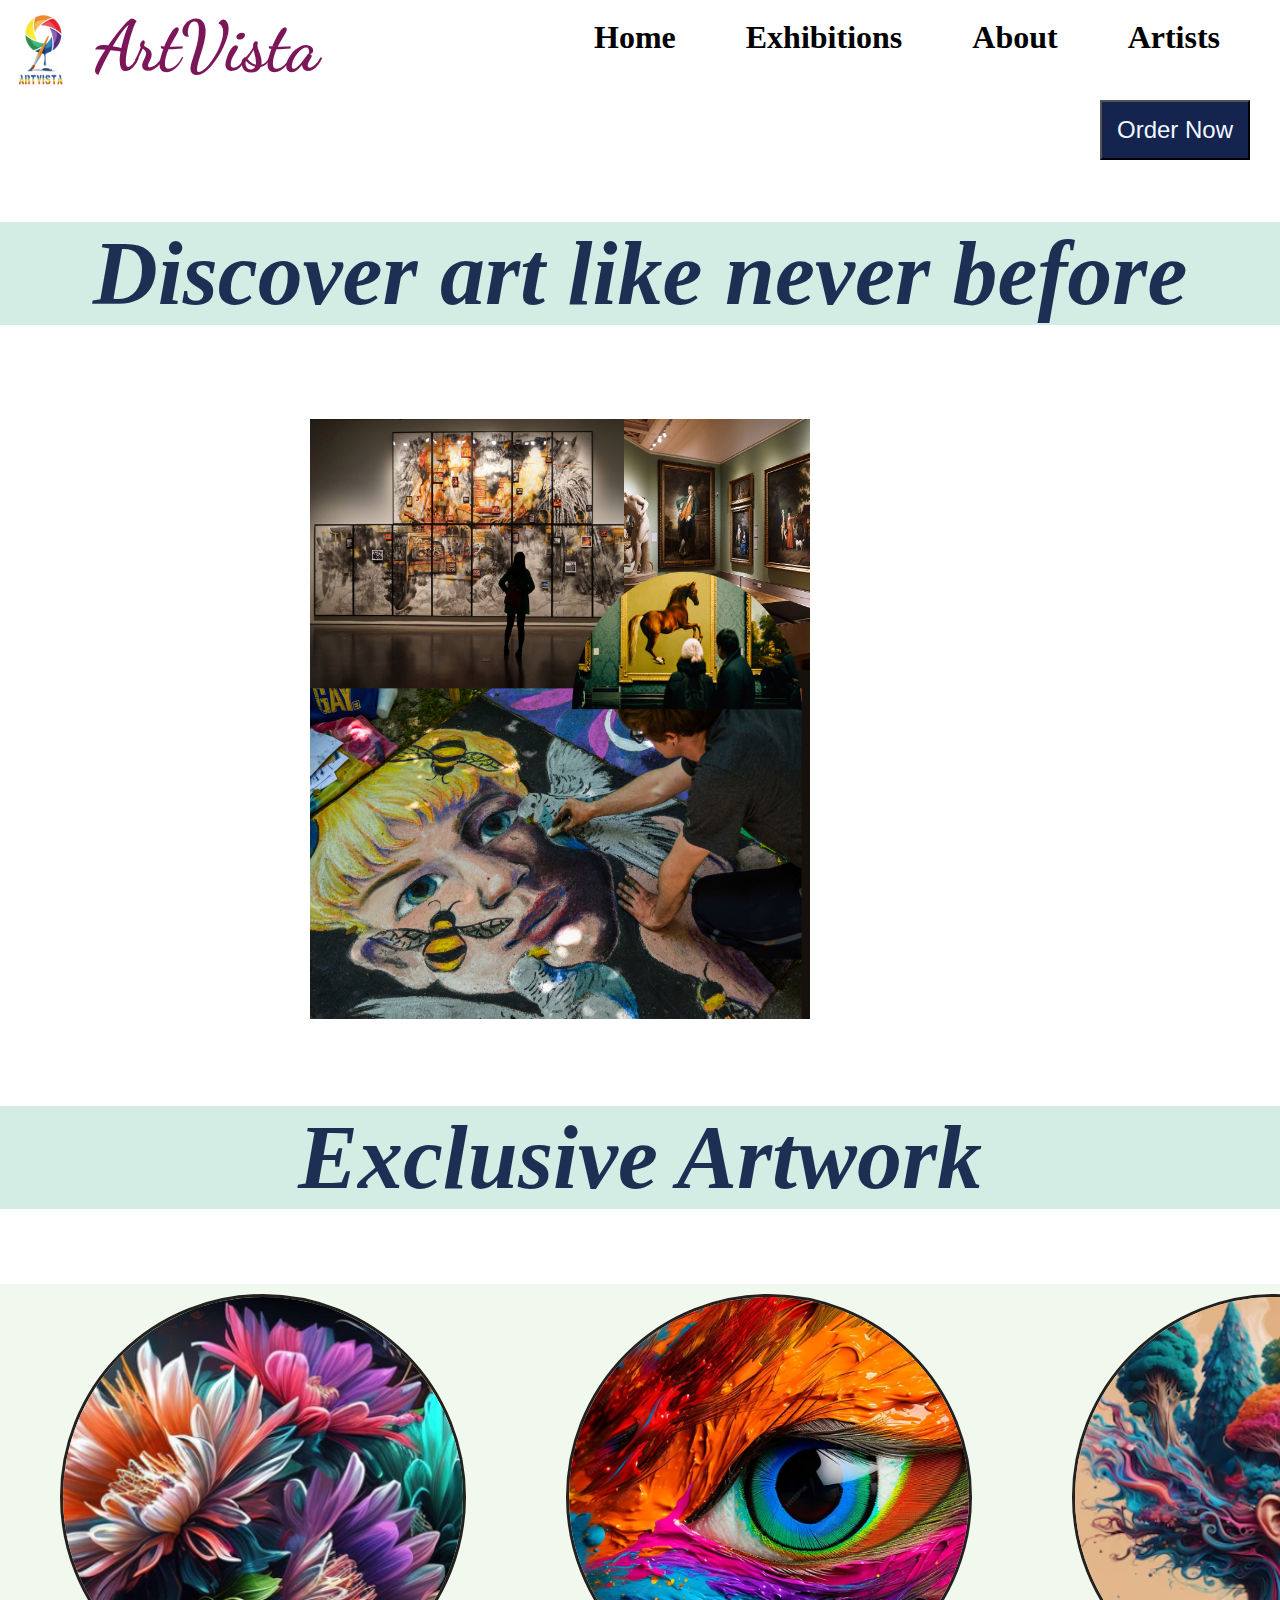
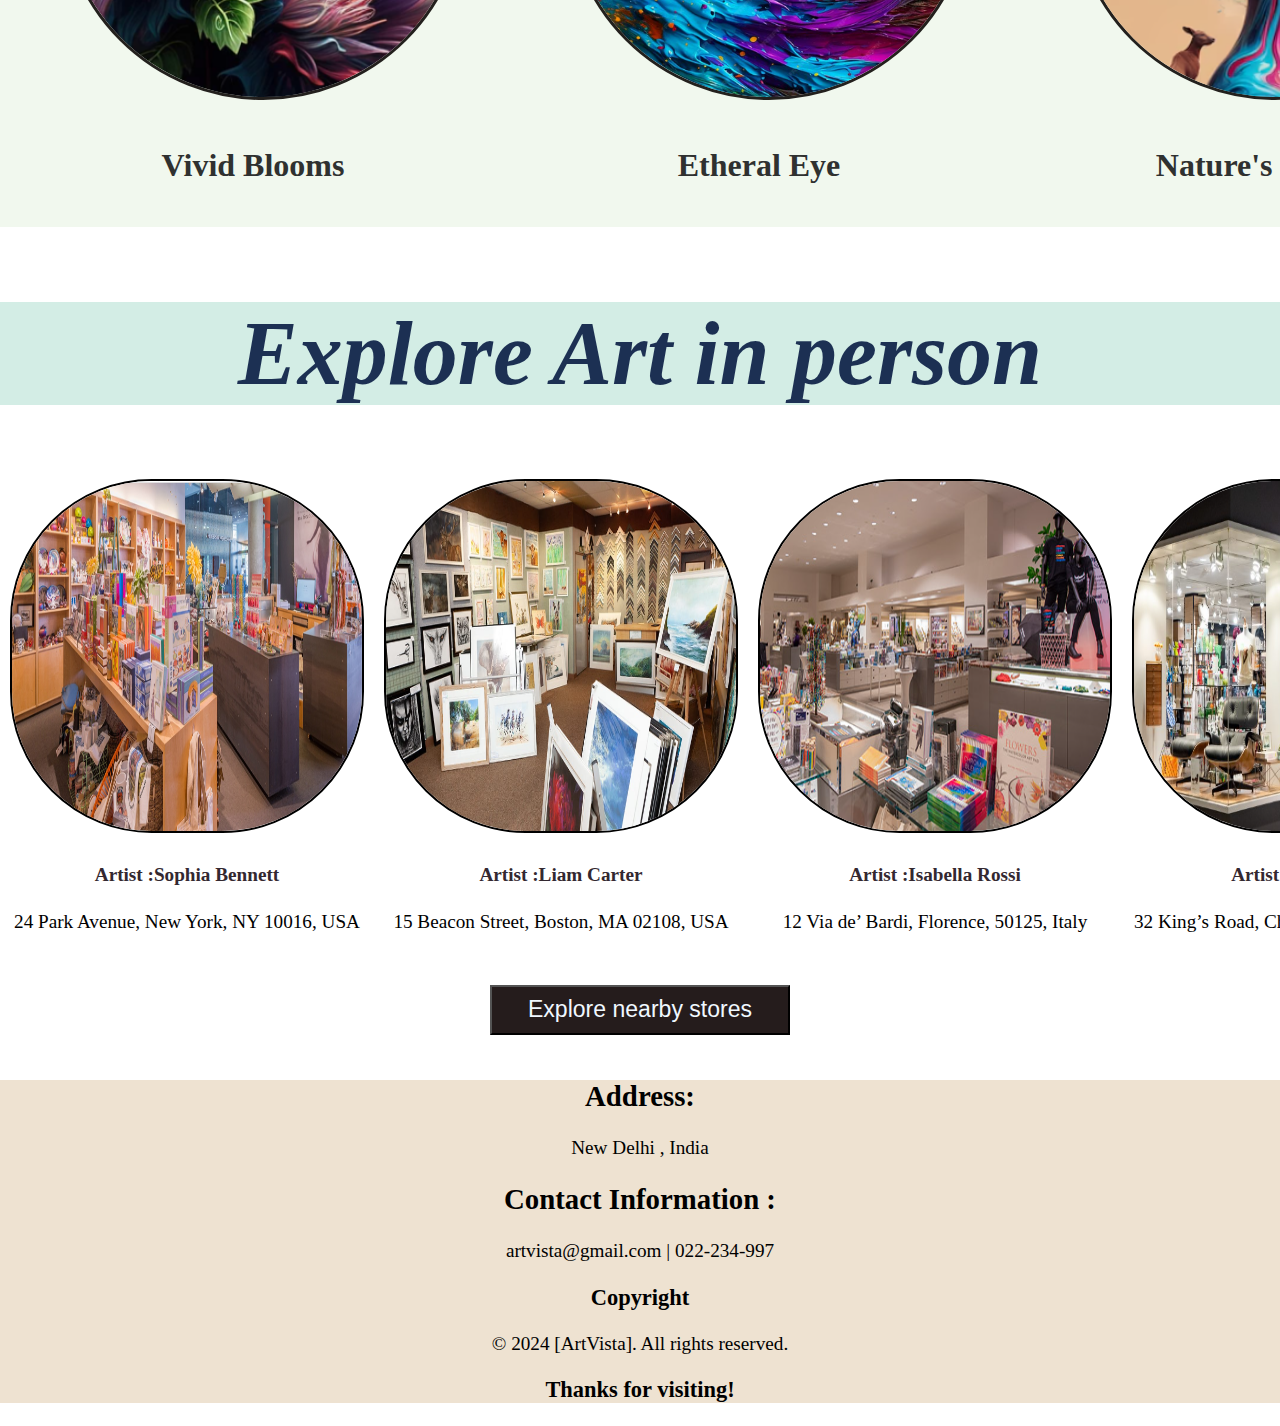
==== index.html @ 0ca327c6 "Update and rename main.html to index.html" ====
<!DOCTYPE html>
<html lang="en">
<head>
    <meta charset="UTF-8">
    <meta name="viewport" content="width=device-width, initial-scale=1.0">
    <title>ArtVista : Your Artful Viewpoint</title>
    <link rel="icon" href="favicon.jpg" > 
    <link rel="stylesheet" href="style.css" > 
    <link rel="preconnect" href="https://fonts.googleapis.com">
<link rel="preconnect" href="https://fonts.gstatic.com" crossorigin>
<link href="https://fonts.googleapis.com/css2?family=Dancing+Script:wght@400..700&display=swap" rel="stylesheet">
</head>
<body>
    <header>
     <div class="header-container">
        <a  href="main.html"  class="img">
            <img src="favicon.jpg" alt="image logo"  height="100px"  width="100px" 
           >
        </a>

        <h2 class="name">ArtVista</h2>
       
        <nav> <ul> 
                    
            <a href="main.html"><li>Home</li></a>
             <a href="exhibitions.html"><li>Exhibitions</li></a>       
              <a href="about.html" ><li>About</li></a>     
                <a href="artists.html"> <li>Artists</li></a>   
                    <li><input type="search" placeholder="Search"></li>
    
                </ul>

            
           
        </nav>

     </div>
        
    </header>

    <div class="buttons1"><button type="submit"   class="b1">Order Now</button></div>
    <div class="para1">
        <div class="headings"><h2 >Discover art like never before</h2></div>

        <div class="insidep1">
            <div class="p1">
               <video  width=100% ;  height="600px" autoplay loop muted >
                <source src="bcjvideo.mp4" type="video/mp4">
               
               </video>
            </div>
           
            <div id="img1">
                <img src="bck2.png" height="600px" width="500px"></div>
        
            </div>
            
        

    </div>
    

    <div class="para2">
        <div class="headings"><h2 >Exclusive Artwork</h2></div>
            <div class="images  ">
                <div>
                    <img src="p1.png"  height="400px" width="400px" id="i1">
                    <h4>Vivid Blooms</h4>
    
                </div>
                <div>
                    <img src="p2.png"  height="400px" width="400px" id="i2">
                    <h4>Etheral Eye</h4>
                </div>
                <div>
                    <img src="p3.png"  height="400px" width="400px" id="i3">
                    <h4>Nature's Crown</h4>
                </div>
            

    </div> </div>

    <div class="para3">
        <div class="headings"><h2 >Explore Art in person</h2></div>
        <div class="para3-sub">
            <div class="s1">
                <img src="pic1.png" height="350px" width="350px" id="i11">
                <h4 class="artistname"> Artist :Sophia Bennett </h4>
                    <p class="text">24 Park Avenue, New York, NY 10016, USA</p>
            </div>
            <div class="s1">
                <img src="pic2.png"  height="350px" width="350px" id="i11">
                <h4 class="artistname">Artist :Liam Carter</h4>
                <p class="text">15 Beacon Street, Boston, MA 02108, USA
                </p>
            </div>
            <div class="s1">
                <img src="pic3.png" height="350px" width="350px"id="i11" >
                <h4 class="artistname">Artist :Isabella Rossi</h4>
                <p class="text">12 Via de’ Bardi, Florence, 50125, Italy</p>
            </div>
            <div class="s1">
                <img src="pic4.png"  height="350px" width="350px" id="i11">
                <h4 class="artistname">Artist :Ethan Patel</h4>
                <p class="text">32 King’s Road, Chelsea, London SW3 4UD, UK</p>
            </div>
        </div>
       
        

    </div>
 
   
 <div  class="buttons"><button type="submit" >Explore nearby stores</button></div>
 <br>
    


    <footer>
        <div class="footer-section">
            <h2>Address:</h2>
        <p>New Delhi , India</p>
        <h2>Contact Information :</h2>
        <p><email>artvista@gmail.com  |  022-234-997</email></p>
        <h3>Copyright</h3>
        <p>&copy; 2024 [ArtVista]. All rights reserved.</p>
        <h3>Thanks for visiting!</h3>
        </div>
        
    </footer>
    
</body>
</html>
---- style.css ----
body{
    margin:0px;
    padding: 0px;
    font-size: larger;
    font-family: 'Times New Roman', Times, serif;
    background-color:white;
}

nav ul {
    text-decoration: none;
    list-style: none;
    display: flex;
       margin-left: 200px;
   
  
}
nav ul li{
    margin:0 35px;
    font-size: xx-large;
    font-weight: 200;
    text-align: right;
   
}
header{
    margin-left: 0px;
    padding-left: 0px;
}
.header-container {
    display: flex;

}
.img{
    margin-left: -5px;
    margin-top: 0px;

}
.name{
    font-family:"Dancing Script", cursive;
    font-size:70px;
    margin-top:5px;
    color: rgb(123, 22, 88);
}
input {
    height:30px;
    width:200px ; 
    border:2px solid black ;
    border-radius:0.5px;
    margin-top: -5px;

}
a{
    text-decoration: none;
    color: black;
}
li:hover{
    border-bottom: 2px solid rgb(86, 27, 76);
    border-radius: 0.5px;
}
footer{
    text-align: center;
    background-color: rgb(238, 226, 209);
    margin-bottom: 0px;
}
.insidep1 {
    display: flex;
    border-radius: 40%;
    
}

.p1{
    font-size: 50px;
    
    font-family: 'Times New Roman', Times, serif;
    text-align: center;
    margin-top: 20px;
    font-weight :600 ; 
    
}

.headings {
    color: rgb(28, 48, 83);
    font-size: 60px;
    text-align: center;
    font-style: italic;
    background-color: rgb(211, 237, 229);
}
.images{
    display: flex;
    
}
.images #i1 , #i2 , #i3 {
    margin-left: 60px;
    margin-right: 40px;
    border-radius: 50%;
    object-fit: cover;
    margin-top: 10px;
} 
.para3-sub{
    display: flex;
}
.para3-sub #i11{
    margin-right: 10px;
    margin-left: 10px;
    border: 2px solid black;
    border-radius: 40%;
}
.text{
    text-align: center;
}
.artistname{
    text-align: center;
}

.buttons {
    text-align: center; /* Center the button horizontally within the container */
}

.buttons button {
    display: inline-block; /* Ensure the button is treated as inline-block */
    margin: 0; /* Remove any default margins */
    height: 50px;
    width: 300px;
    font-size: larger;
    margin-top: 10px;
    background-color: rgb(243, 69, 72);
}
.buttons button:hover{
    background-color: beige;
}
body{
    margin:0px;
    padding: 0px;
    font-size: larger;
    font-family: 'Times New Roman', Times, serif;
}

nav ul {
    text-decoration: none;
    list-style: none;
    display: flex;
       margin-left: 200px;
   
  
}
nav ul li{
    margin:0 35px;
    font-size: xx-large;
    font-weight:600;
    text-align: right;

   
}
header{
    margin-left: 0px;
    padding-left: 0px;
    position:relative;
}
.header-container {
    display: flex;

}
.img{
    margin-left: -5px;
    margin-top: 0px;

}
.name{
    font-family:"Dancing Script", cursive;
    font-size:70px;
    margin-top:5px;
    color: rgb(123, 22, 88);
}
input {
    height:30px;
    width:200px ; 
    border:2px solid black ;
    border-radius:0.5px;
    margin-top: -5px;

}
a{
    text-decoration: none;
    color: black;
}
li:hover{
    border-bottom: 3.5px solid rgb(86, 27, 76);
    border-radius: 1px;
}
footer{
    text-align: center;
    background-color: rgb(238, 226, 209);
    margin-bottom: 0px;
}
.insidep1 {
    display: flex;

    
    
}
.insidep1 video {
    object-fit: cover;
    margin-left: 10px;
}

.insidep1 #img1{
 margin-top:20px;

}
.headings {
    color: rgb(28, 48, 83);
    font-size: 60px;
    text-align: center;
    font-style: italic;
    background-color: rgb(211, 237, 229);
}
.images{
    display: flex;
    
}
.images #i1 , #i2 , #i3 {
    margin-left: 60px;
    margin-right: 40px;
    border: 3px solid rgb(35, 32, 29);
    border-radius: 50%;
    object-fit: cover;
    margin-top: 10px;
} 

.para3-sub{
    display: flex;
}
.para3-sub #i11{
    margin-right: 10px;
    margin-left: 10px;
    border: 2px solid black;
    border-radius: 40%;
}
.text{
    text-align: center;
}
.artistname{
    text-align: center;
    color: rgb(51, 40, 48);
}

.buttons {
    text-align: center; /* Center the button horizontally within the container */
}

.buttons button {
    display: inline-block; /* Ensure the button is treated as inline-block */
    margin: 0; /* Remove any default margins */
    height: 50px;
    width: 300px;
    font-size: larger;
    margin-top: 10px;
    background-color: rgb(37, 28, 28);
    color: aliceblue;
}
.buttons button:hover{
    background-color: rgb(41, 28, 122);
}
.buttons1 button{
    display: inline-block;
    margin:0px;
    height: 60px;
    width:150px;
    font-size: x-large;
    background-color: rgb(21, 35, 79);
    color: aliceblue;
  
}
.buttons1{
    text-align: right;
    position:fixed;
    right: 30px; /* Distance from the right edge */
    top:100px;
}
.buttons1 button:hover{
    background-color: rgb(22, 92, 92);
}
.images h4 {
    text-align: center;
    font-size: xx-large;
    color: rgb(47, 49, 48);
}
.images h4:hover {
    color: rgb(35, 12, 209);
}
.artistname:hover{
    color: rgb(35, 12, 209);
}
.images{
    margin-top: 10px;
    background-color: rgb(241, 248, 238);
}
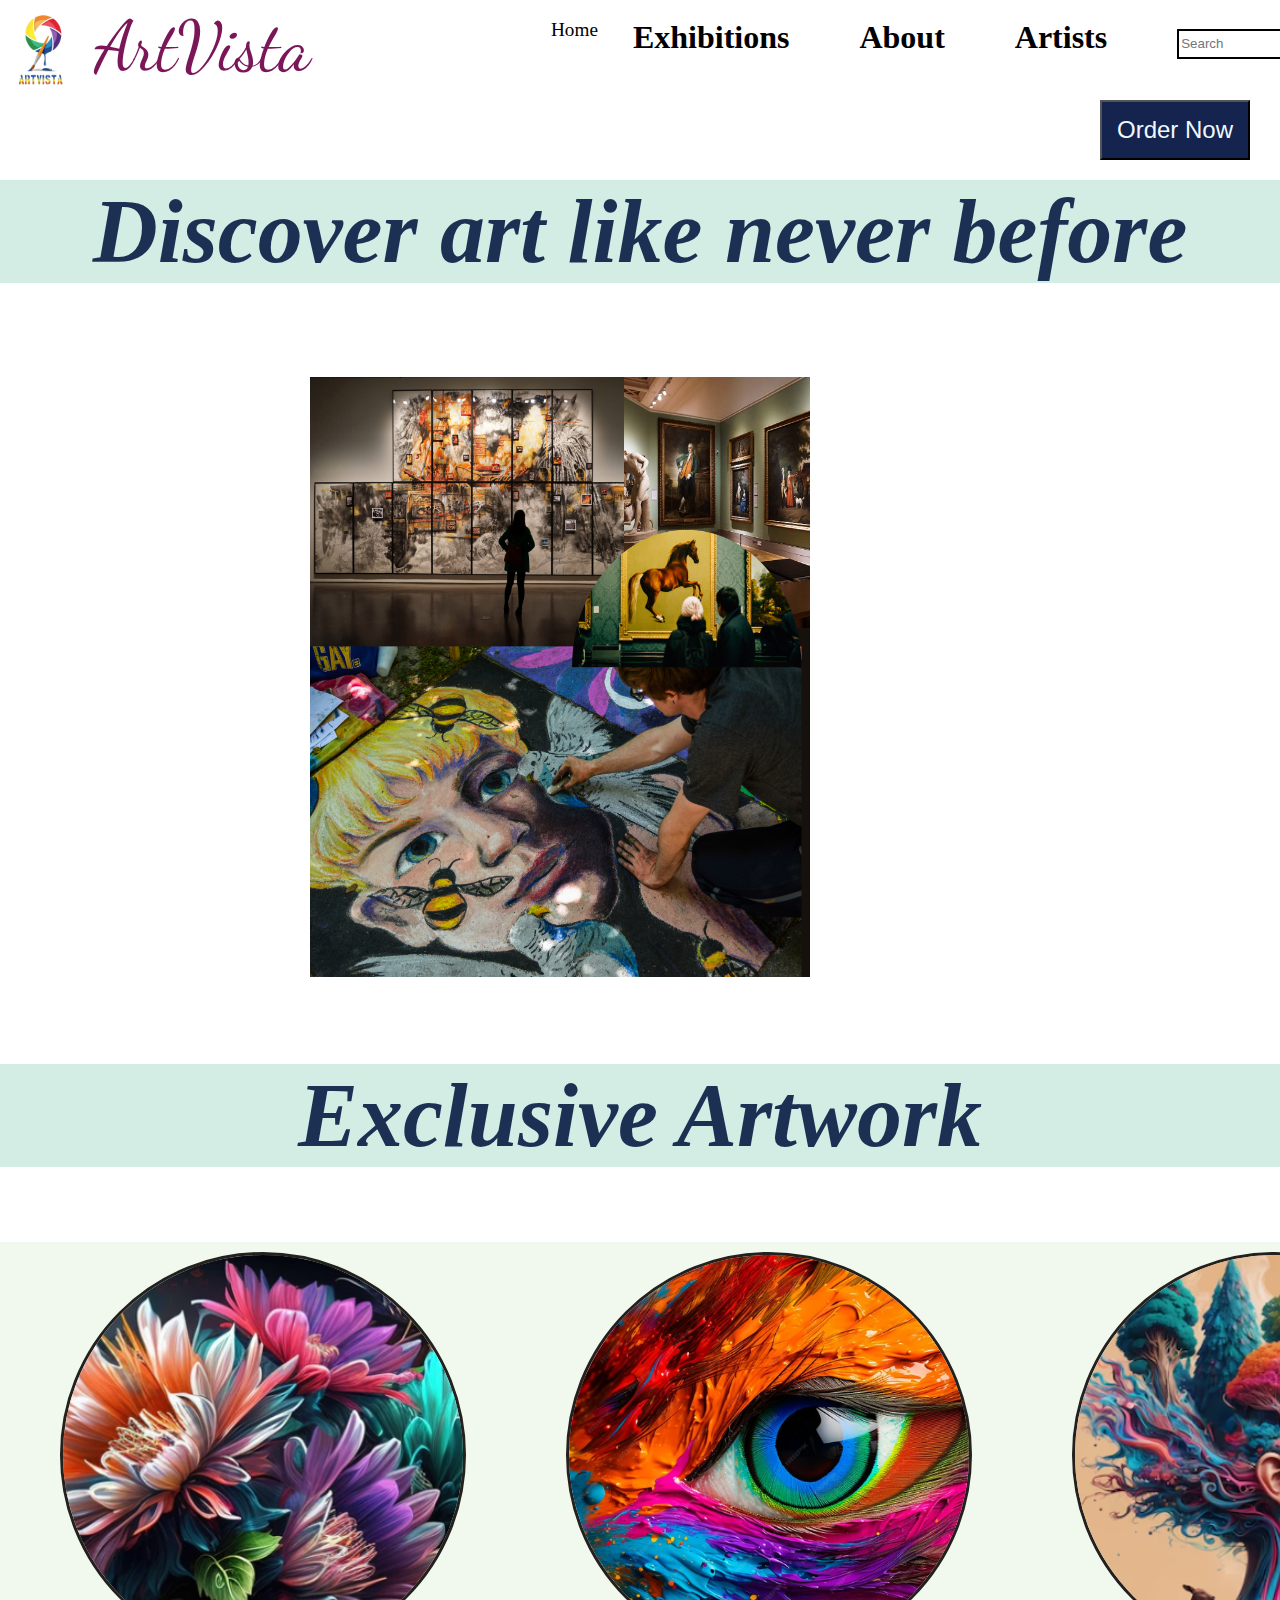
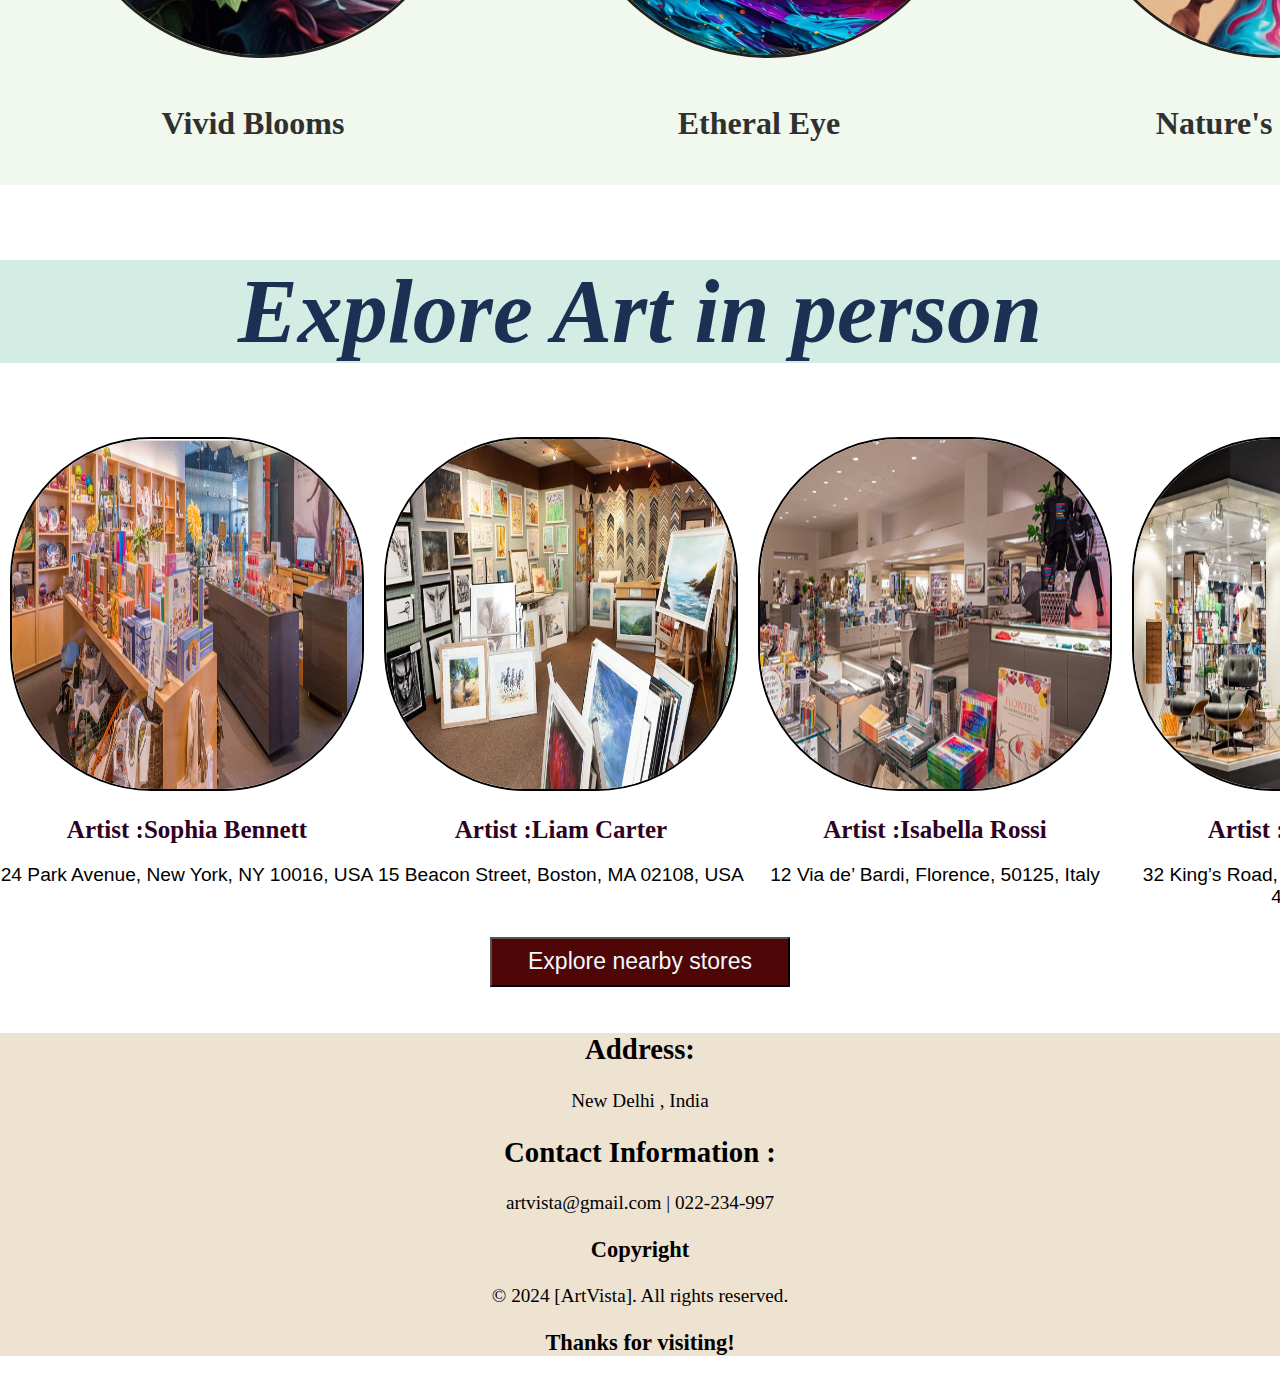
==== commit da80c12e: "Update index.html" ====
--- a/index.html
+++ b/index.html
@@ -13,16 +13,16 @@
 <body>
     <header>
      <div class="header-container">
-        <a  href="main.html"  class="img">
+         <a  href="https://seyjall.github.io/ArtVista/"   class="img">
             <img src="favicon.jpg" alt="image logo"  height="100px"  width="100px" 
            >
         </a>
 
-        <h2 class="name">ArtVista</h2>
+       <a  href="https://seyjall.github.io/ArtVista/"   <h2 class="name">ArtVista</h2> </a>
        
         <nav> <ul> 
                     
-            <a href="main.html"><li>Home</li></a>
+            <a  href="https://seyjall.github.io/ArtVista/" <li>Home</li></a>
              <a href="exhibitions.html"><li>Exhibitions</li></a>       
               <a href="about.html" ><li>About</li></a>     
                 <a href="artists.html"> <li>Artists</li></a>   
--- a/style.css
+++ b/style.css
@@ -52,7 +52,7 @@
     text-decoration: none;
     color: black;
 }
-li:hover{
+.hover:hover{
     border-bottom: 2px solid rgb(86, 27, 76);
     border-radius: 0.5px;
 }
@@ -106,6 +106,7 @@
 }
 .text{
     text-align: center;
+
 }
 .artistname{
     text-align: center;
@@ -182,7 +183,7 @@
     text-decoration: none;
     color: black;
 }
-li:hover{
+.Hover:hover{
     border-bottom: 3.5px solid rgb(86, 27, 76);
     border-radius: 1px;
 }
@@ -237,10 +238,14 @@
 }
 .text{
     text-align: center;
+    font-family:sans-serif;
 }
 .artistname{
     text-align: center;
-    color: rgb(51, 40, 48);
+    color: rgb(46, 2, 34);
+    font-family:serif;
+    font-size:25px;
+    line-height:1px;
 }
 
 .buttons {
@@ -254,7 +259,7 @@
     width: 300px;
     font-size: larger;
     margin-top: 10px;
-    background-color: rgb(37, 28, 28);
+    background-color: rgb(79, 6, 6);
     color: aliceblue;
 }
 .buttons button:hover{
@@ -293,4 +298,4 @@
 .images{
     margin-top: 10px;
     background-color: rgb(241, 248, 238);
-}+}
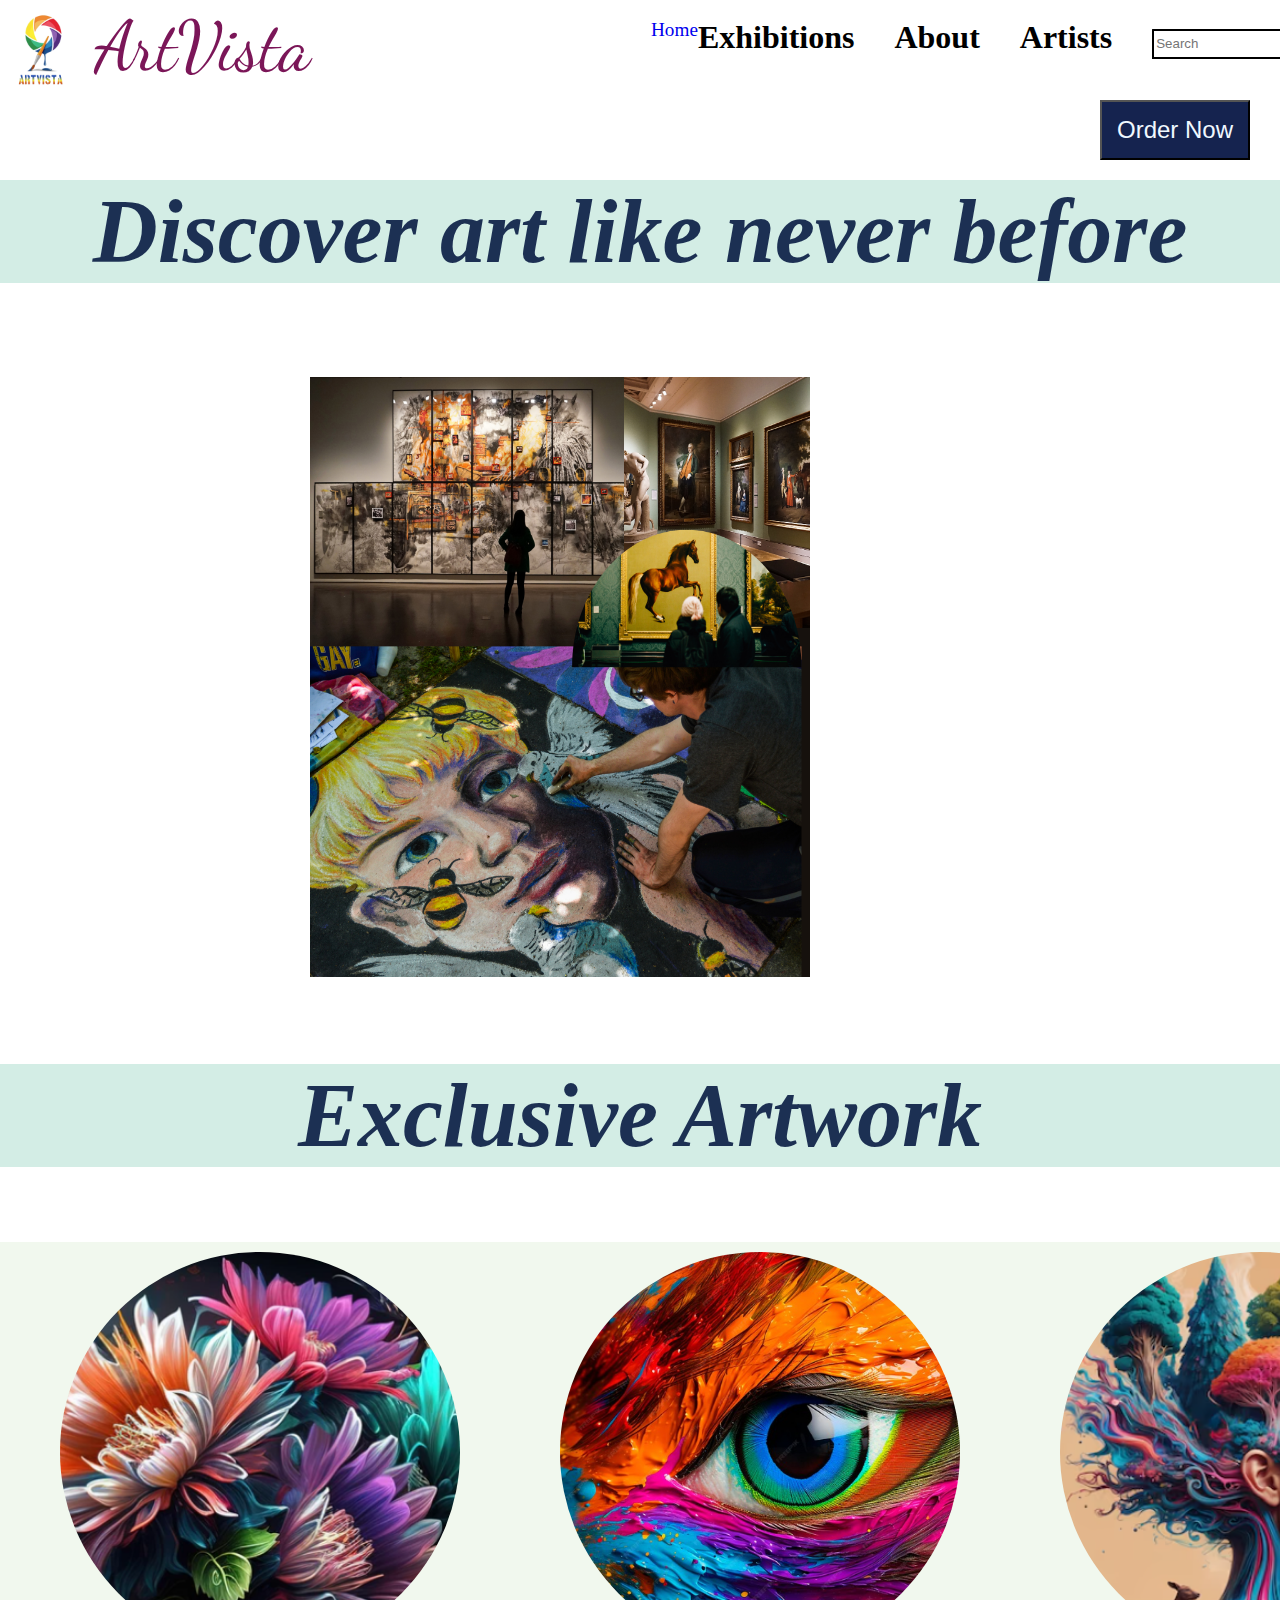
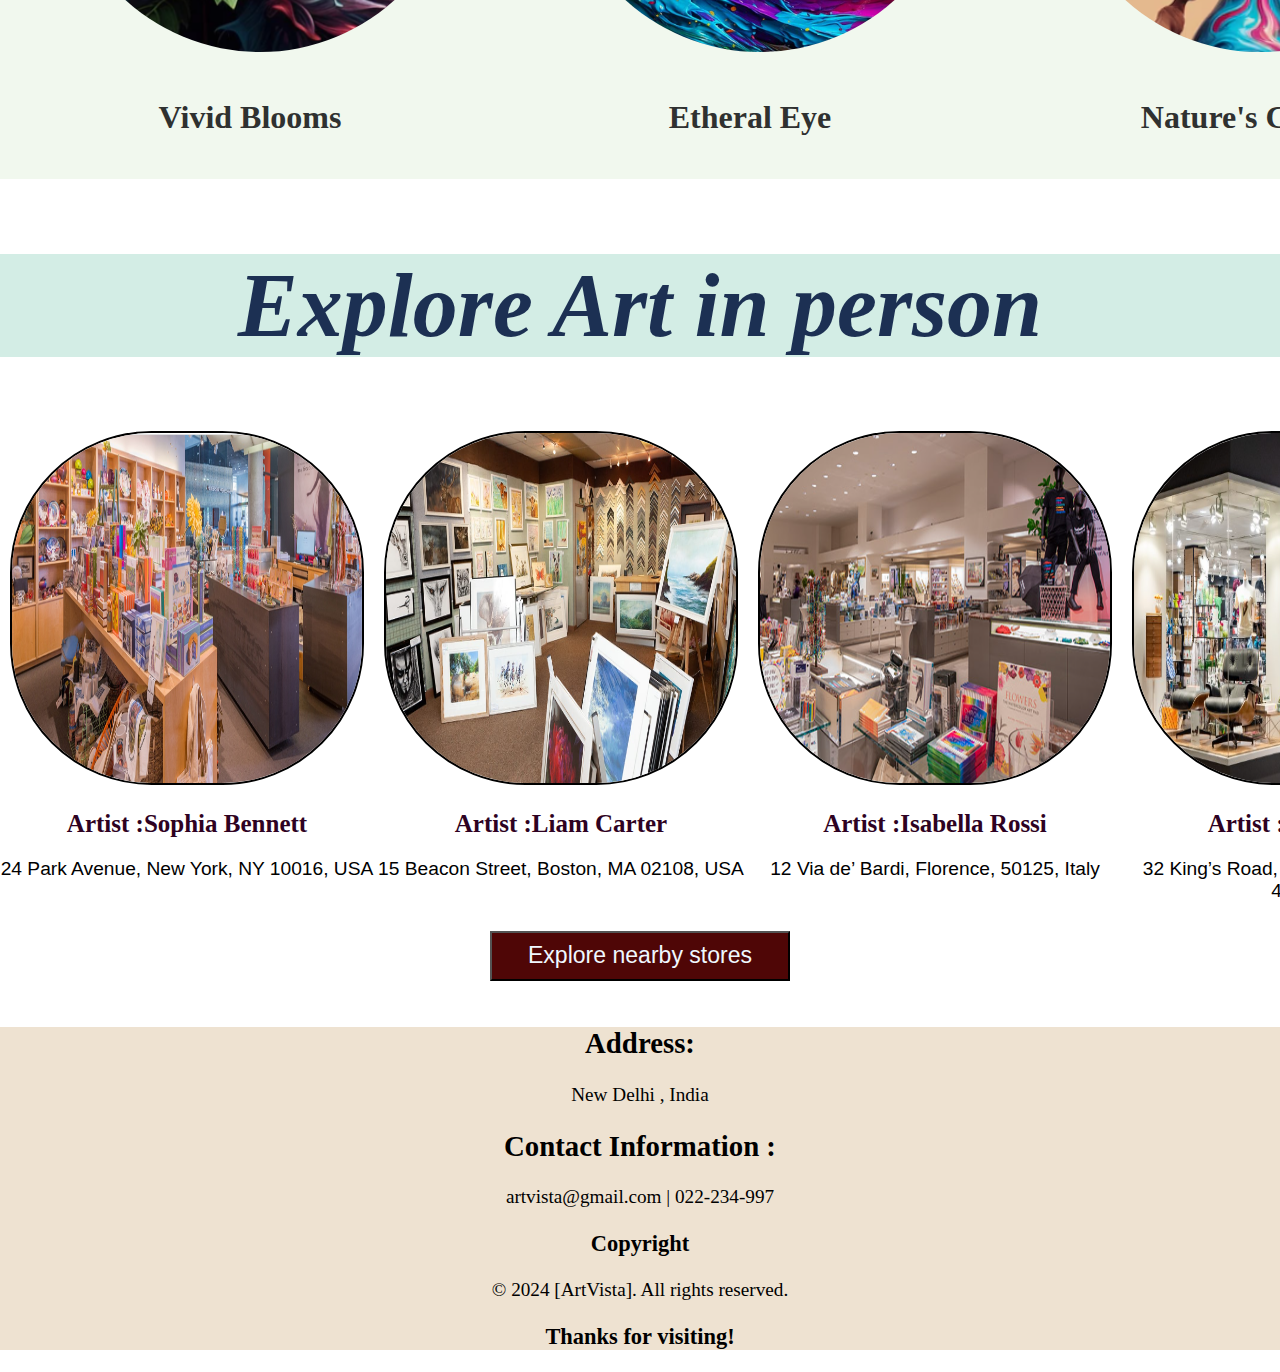
==== commit 616653e6: "Update index.html" ====
--- a/index.html
+++ b/index.html
@@ -22,10 +22,10 @@
        
         <nav> <ul> 
                     
-            <a  href="https://seyjall.github.io/ArtVista/" <li>Home</li></a>
-             <a href="exhibitions.html"><li>Exhibitions</li></a>       
-              <a href="about.html" ><li>About</li></a>     
-                <a href="artists.html"> <li>Artists</li></a>   
+            <a  href="index.html" <li class="Home">Home</li></a>
+             <a href="exhibitions.html"><li class="Hover">Exhibitions</li></a>       
+              <a href="about.html" ><li class="Hover">About</li></a>     
+                <a href="artists.html"> <li class="Hover">Artists</li></a>   
                     <li><input type="search" placeholder="Search"></li>
     
                 </ul>
--- a/style.css
+++ b/style.css
@@ -10,16 +10,17 @@
     text-decoration: none;
     list-style: none;
     display: flex;
-       margin-left: 200px;
-   
+       margin-left: 300px; 
+    margin-right : -200px; 
   
 }
 nav ul li{
-    margin:0 35px;
+    margin-right: 40px;
     font-size: xx-large;
-    font-weight: 200;
+    font-weight:bold;
     text-align: right;
-   
+ 
+    color: black;
 }
 header{
     margin-left: 0px;
@@ -48,14 +49,10 @@
     margin-top: -5px;
 
 }
-a{
-    text-decoration: none;
-    color: black;
-}
-.hover:hover{
-    border-bottom: 2px solid rgb(86, 27, 76);
-    border-radius: 0.5px;
-}
+a{  text-decoration: none;
+   
+}
+
 footer{
     text-align: center;
     background-color: rgb(238, 226, 209);
@@ -128,43 +125,7 @@
 .buttons button:hover{
     background-color: beige;
 }
-body{
-    margin:0px;
-    padding: 0px;
-    font-size: larger;
-    font-family: 'Times New Roman', Times, serif;
-}
-
-nav ul {
-    text-decoration: none;
-    list-style: none;
-    display: flex;
-       margin-left: 200px;
-   
-  
-}
-nav ul li{
-    margin:0 35px;
-    font-size: xx-large;
-    font-weight:600;
-    text-align: right;
-
-   
-}
-header{
-    margin-left: 0px;
-    padding-left: 0px;
-    position:relative;
-}
-.header-container {
-    display: flex;
-
-}
-.img{
-    margin-left: -5px;
-    margin-top: 0px;
-
-}
+
 .name{
     font-family:"Dancing Script", cursive;
     font-size:70px;
@@ -179,25 +140,18 @@
     margin-top: -5px;
 
 }
-a{
-    text-decoration: none;
-    color: black;
-}
-.Hover:hover{
+
+a .Hover:hover{
     border-bottom: 3.5px solid rgb(86, 27, 76);
     border-radius: 1px;
+    
 }
 footer{
     text-align: center;
     background-color: rgb(238, 226, 209);
     margin-bottom: 0px;
 }
-.insidep1 {
-    display: flex;
-
-    
-    
-}
+
 .insidep1 video {
     object-fit: cover;
     margin-left: 10px;
@@ -218,14 +172,6 @@
     display: flex;
     
 }
-.images #i1 , #i2 , #i3 {
-    margin-left: 60px;
-    margin-right: 40px;
-    border: 3px solid rgb(35, 32, 29);
-    border-radius: 50%;
-    object-fit: cover;
-    margin-top: 10px;
-} 
 
 .para3-sub{
     display: flex;
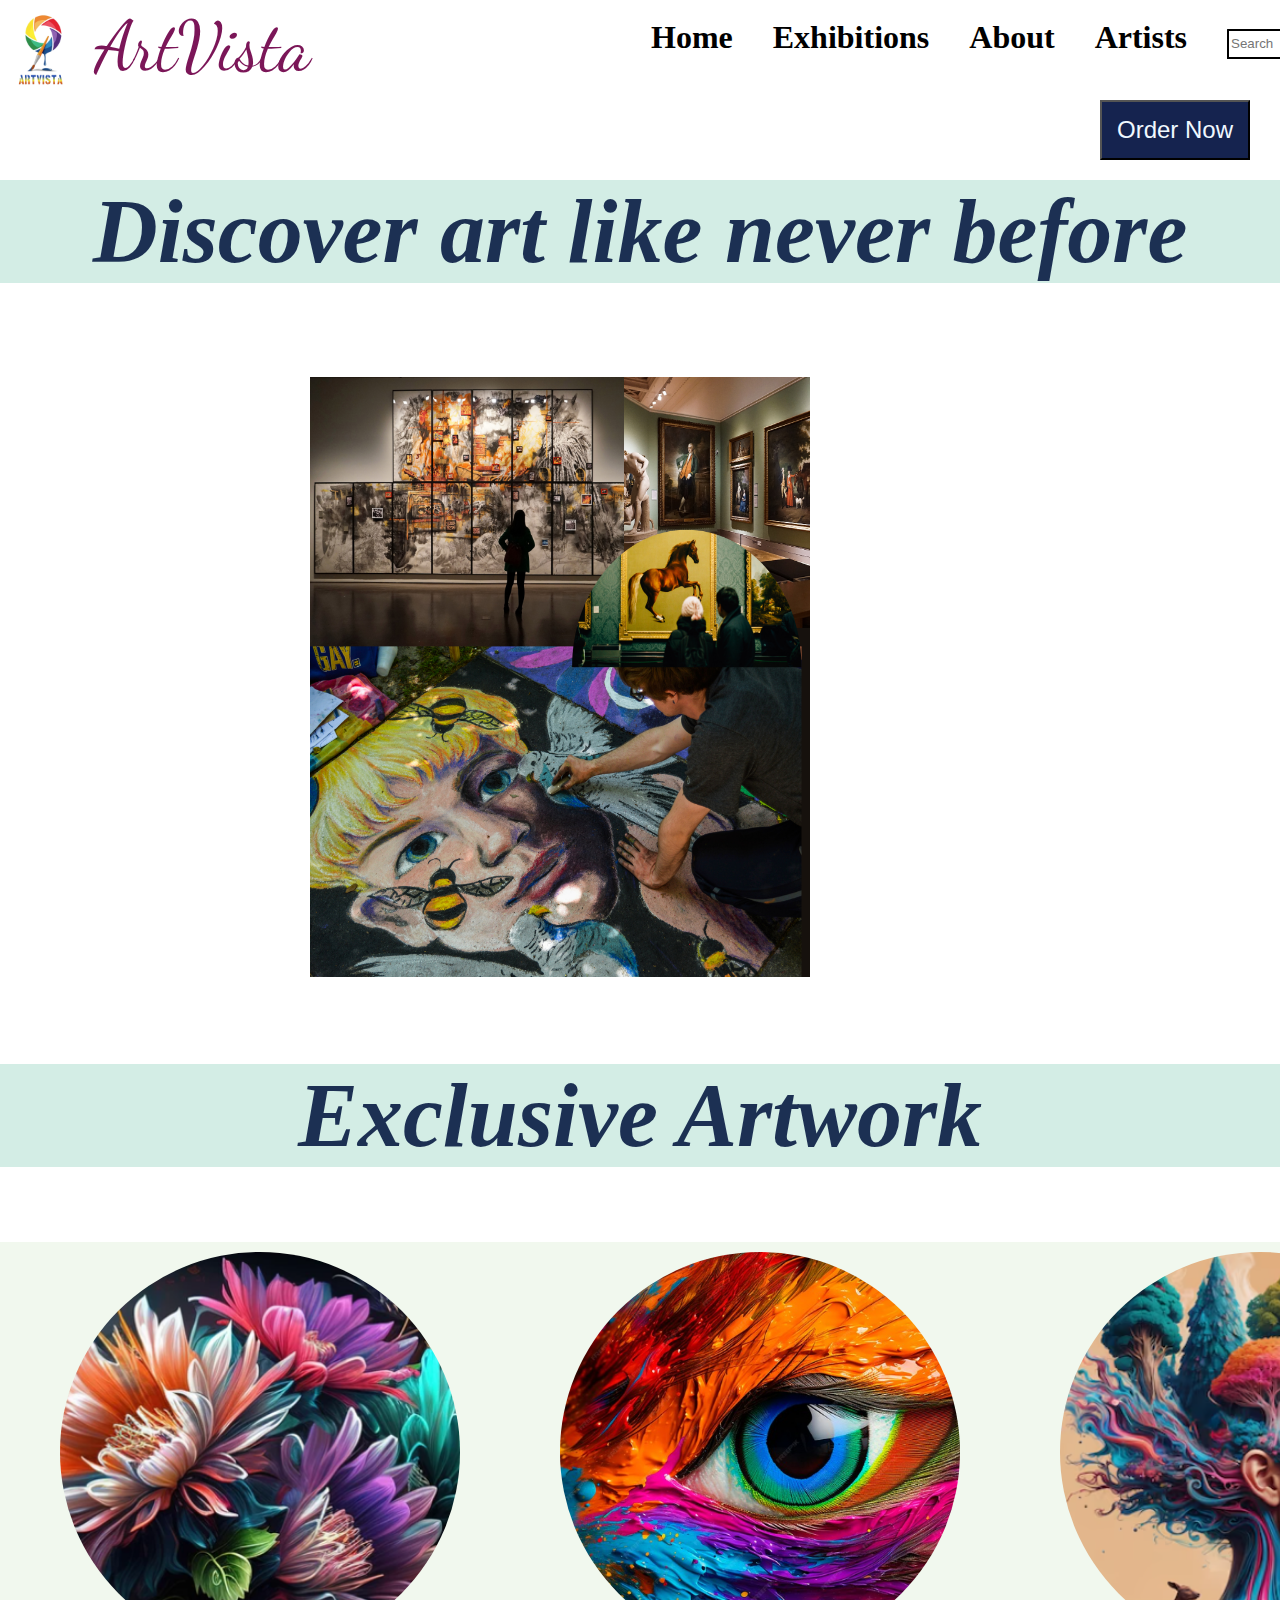
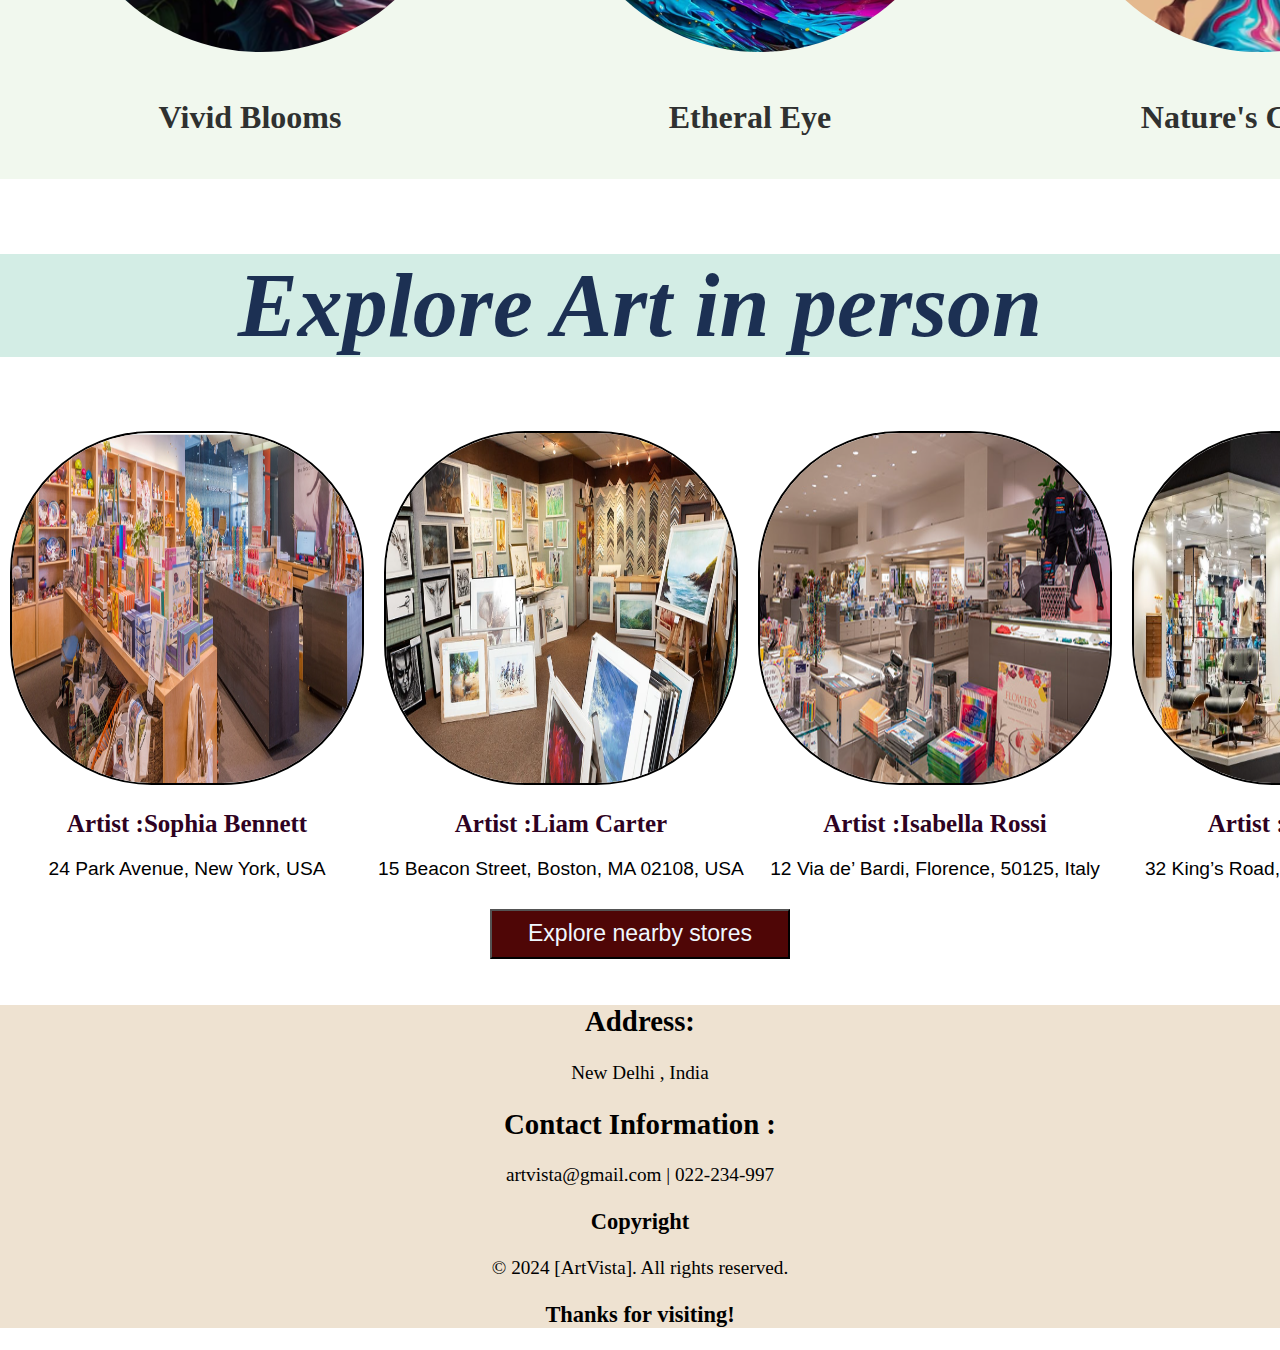
==== commit 856719ee: "Update index.html" ====
--- a/index.html
+++ b/index.html
@@ -86,7 +86,7 @@
             <div class="s1">
                 <img src="pic1.png" height="350px" width="350px" id="i11">
                 <h4 class="artistname"> Artist :Sophia Bennett </h4>
-                    <p class="text">24 Park Avenue, New York, NY 10016, USA</p>
+                    <p class="text">24 Park Avenue, New York, USA</p>
             </div>
             <div class="s1">
                 <img src="pic2.png"  height="350px" width="350px" id="i11">
@@ -102,7 +102,7 @@
             <div class="s1">
                 <img src="pic4.png"  height="350px" width="350px" id="i11">
                 <h4 class="artistname">Artist :Ethan Patel</h4>
-                <p class="text">32 King’s Road, Chelsea, London SW3 4UD, UK</p>
+                <p class="text">32 King’s Road, Chelsea, London , UK</p>
             </div>
         </div>
        
--- a/style.css
+++ b/style.css
@@ -21,6 +21,18 @@
     text-align: right;
  
     color: black;
+}
+.Home {
+  margin-right: 40px;
+    font-size: xx-large;
+    font-weight:bold;
+    text-align: right;
+ 
+    color: black;
+}
+.Home :hover{
+      border-bottom: 3.5px solid rgb(86, 27, 76);
+    border-radius: 1px ; 
 }
 header{
     margin-left: 0px;
